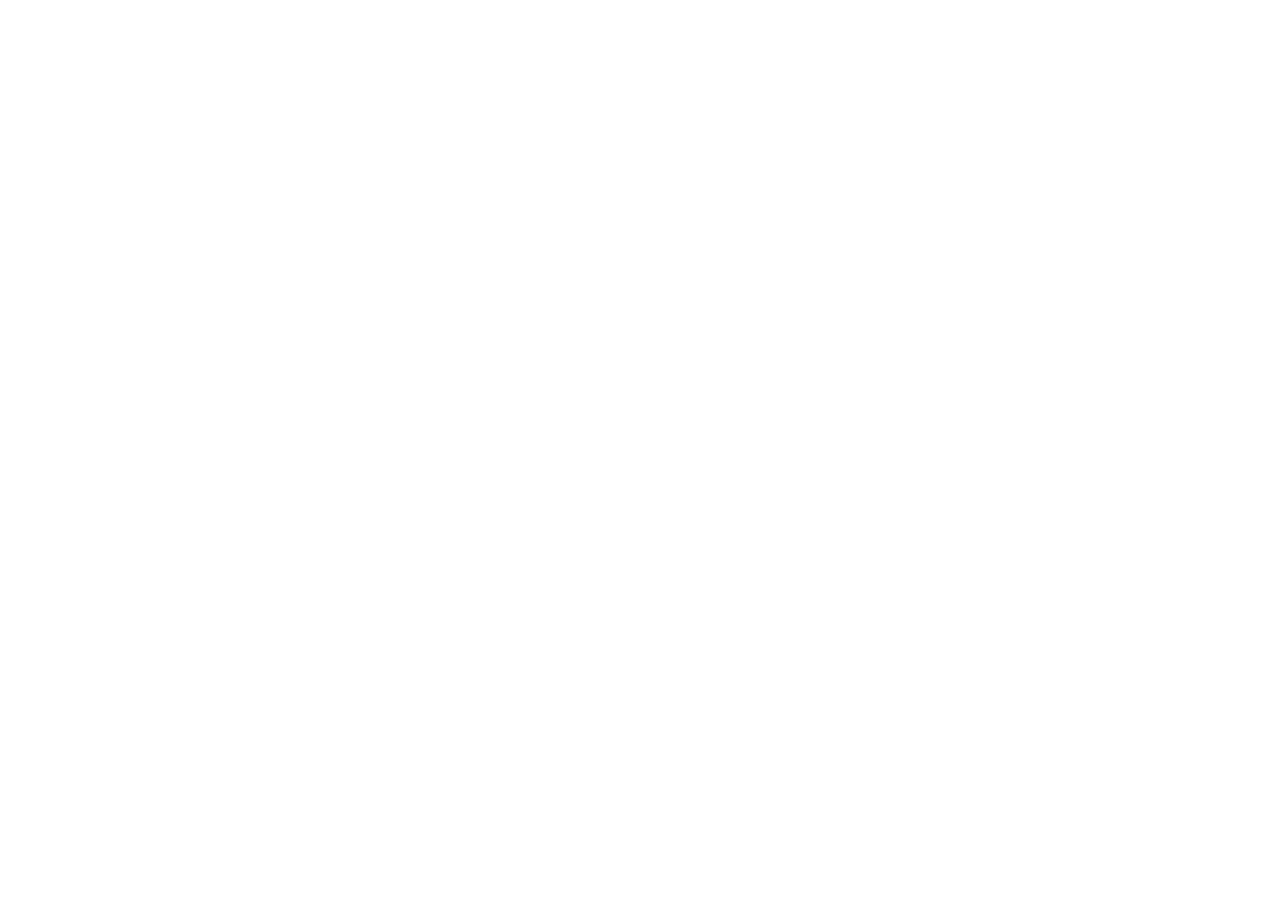
==== HTML/index.html @ 37cec216 "initial commit" ====
<!DOCTYPE html>
<html lang="en">
<head>
    <meta charset="UTF-8">
    <meta name="viewport" content="width=device-width, initial-scale=1.0">
    <title>Document</title>
</head>
<body>
    
</body>
</html>
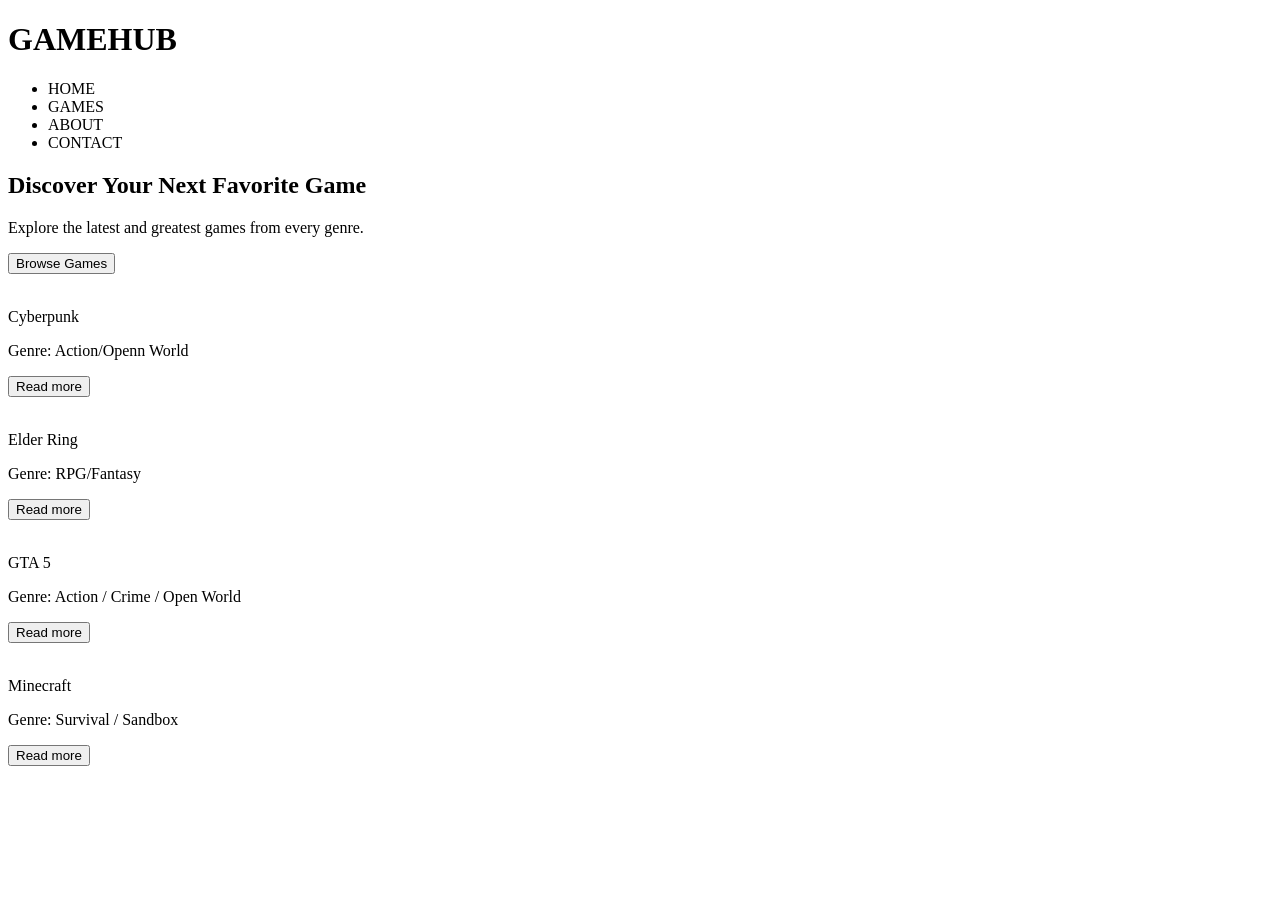
==== commit 52d88e5e: "Added navbar and card" ====
--- a/HTML/index.html
+++ b/HTML/index.html
@@ -1,11 +1,54 @@
-<!DOCTYPE html>
+<!doctype html>
 <html lang="en">
-<head>
-    <meta charset="UTF-8">
-    <meta name="viewport" content="width=device-width, initial-scale=1.0">
+  <head>
+    <meta charset="UTF-8" />
+    <meta name="viewport" content="width=device-width, initial-scale=1.0" />
     <title>Document</title>
-</head>
-<body>
-    
-</body>
-</html>+  </head>
+  <body>
+    <h1>GAMEHUB</h1>
+
+    <ul class="navbar">
+      <li>HOME</li>
+      <li>GAMES</li>
+      <li>ABOUT</li>
+      <li>CONTACT</li>
+    </ul>
+
+    <section>
+      <h2>Discover Your Next Favorite Game</h2>
+
+      <p>Explore the latest and greatest games from every genre.</p>
+
+      <button>Browse Games</button>
+
+      <div class="card-one">
+        <img src="" alt="" />
+        <p>Cyberpunk</p>
+        <p>Genre: Action/Openn World</p>
+        <button>Read more</button>
+      </div>
+
+      <div class="card-two">
+        <img src="" alt="" />
+        <p>Elder Ring</p>
+        <p>Genre: RPG/Fantasy</p>
+        <button>Read more</button>
+      </div>
+
+      <div class="card-three">
+        <img src="" alt="" />
+        <p>GTA 5</p>
+        <p>Genre: Action / Crime / Open World</p>
+        <button>Read more</button>
+      </div>
+
+      <div class="card-four">
+        <img src="" alt="" />
+        <p>Minecraft</p>
+        <p>Genre: Survival / Sandbox</p>
+        <button>Read more</button>
+      </div>
+    </section>
+  </body>
+</html>
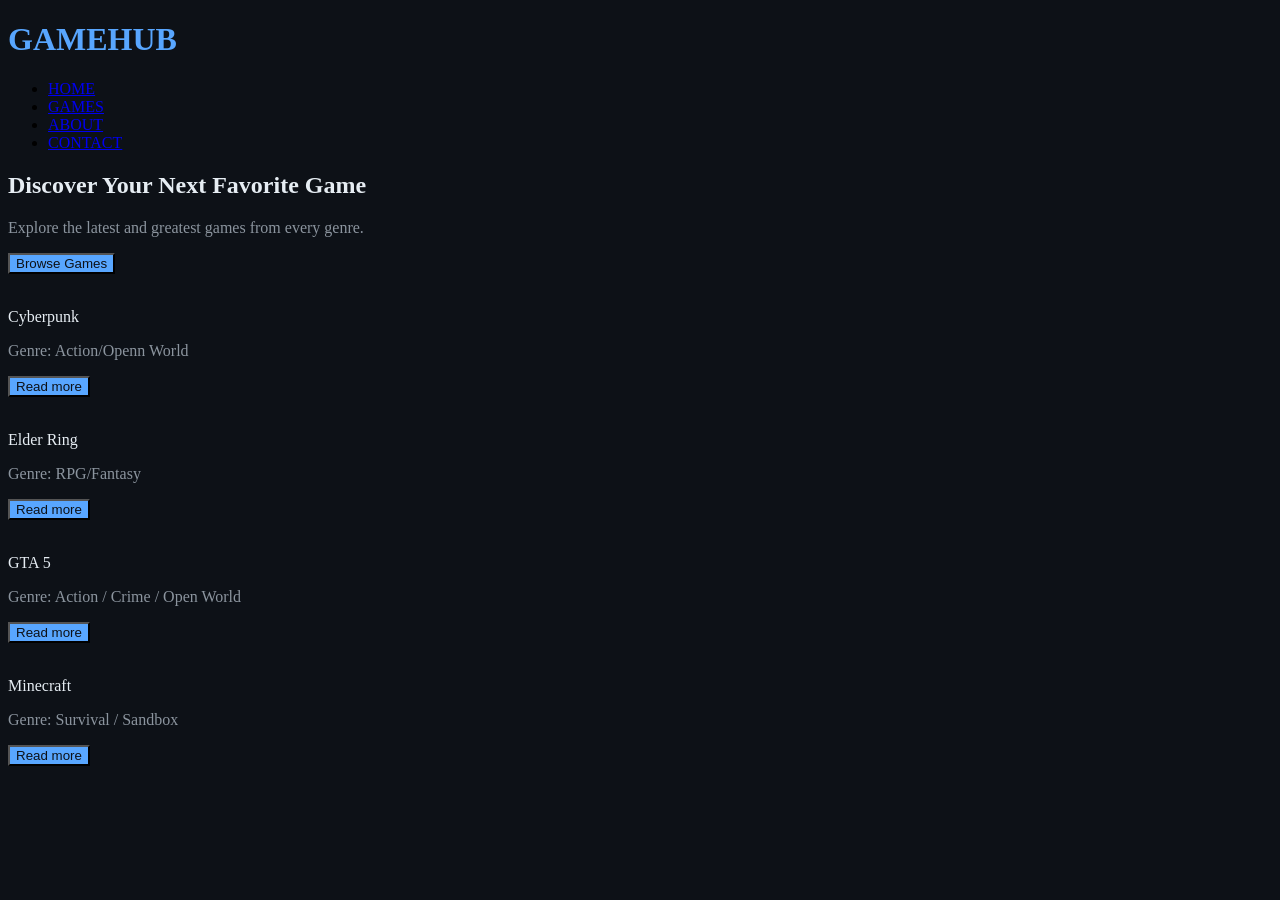
==== commit 2cb43ff8: "Added CSS colors" ====
--- a/HTML/index.html
+++ b/HTML/index.html
@@ -3,51 +3,54 @@
   <head>
     <meta charset="UTF-8" />
     <meta name="viewport" content="width=device-width, initial-scale=1.0" />
+    <link rel="stylesheet" href="/CSS/main.css">
     <title>Document</title>
   </head>
   <body>
     <h1>GAMEHUB</h1>
 
     <ul class="navbar">
-      <li>HOME</li>
-      <li>GAMES</li>
-      <li>ABOUT</li>
-      <li>CONTACT</li>
+      <li><a href="/HTML/index.html">HOME</a></li>
+      <li><a href="/HTML/games.html">GAMES</a></li>
+      <li><a href="/HTML/about.html">ABOUT</a></li>
+      <li><a href="/HTML/contact.html">CONTACT</a></li>
     </ul>
 
     <section>
       <h2>Discover Your Next Favorite Game</h2>
 
-      <p>Explore the latest and greatest games from every genre.</p>
+      <p class="text-explore">
+        Explore the latest and greatest games from every genre.
+      </p>
 
-      <button>Browse Games</button>
+      <button class="browse">Browse Games</button>
 
       <div class="card-one">
         <img src="" alt="" />
-        <p>Cyberpunk</p>
-        <p>Genre: Action/Openn World</p>
-        <button>Read more</button>
+        <p class="CP">Cyberpunk</p>
+        <p class="genre-CP">Genre: Action/Openn World</p>
+        <button class="read-btn">Read more</button>
       </div>
 
       <div class="card-two">
         <img src="" alt="" />
-        <p>Elder Ring</p>
-        <p>Genre: RPG/Fantasy</p>
-        <button>Read more</button>
+        <p class="ER">Elder Ring</p>
+        <p class="genre-ER">Genre: RPG/Fantasy</p>
+        <button class="read-btn">Read more</button>
       </div>
 
       <div class="card-three">
         <img src="" alt="" />
-        <p>GTA 5</p>
-        <p>Genre: Action / Crime / Open World</p>
-        <button>Read more</button>
+        <p class="GTA">GTA 5</p>
+        <p class="genre-GTA">Genre: Action / Crime / Open World</p>
+        <button class="read-btn">Read more</button>
       </div>
 
       <div class="card-four">
         <img src="" alt="" />
-        <p>Minecraft</p>
-        <p>Genre: Survival / Sandbox</p>
-        <button>Read more</button>
+        <p class="MC">Minecraft</p>
+        <p class="genre-MC">Genre: Survival / Sandbox</p>
+        <button class="read-btn">Read more</button>
       </div>
     </section>
   </body>
--- a/CSS/main.css
+++ b/CSS/main.css
@@ -0,0 +1,72 @@
+body {
+  background-color: #0d1117;
+}
+
+h1 {
+  color: #58a6ff;
+}
+
+.navbar {
+}
+
+h2 {
+  color: #e6edf3;
+}
+
+.text-explore {
+  color: #8b949e;
+}
+
+.browse {
+  color:#0D1117;
+  background-color: #58A6FF;
+}
+
+.card-one {
+}
+
+.CP {
+  color: #e6edf3;
+}
+
+.genre-CP {
+  color: #8b949e;
+}
+
+.card-two {
+}
+
+.ER {
+  color: #e6edf3;
+}
+
+.genre-ER {
+  color: #8b949e;
+}
+
+.card-three {
+}
+
+.GTA {
+  color: #e6edf3;
+}
+
+.genre-GTA {
+  color: #8b949e;
+}
+
+.card-four {
+}
+
+.MC {
+  color: #e6edf3;
+}
+
+.genre-MC {
+  color: #8b949e;
+}
+
+.read-btn {
+    color:#0D1117;
+  background-color: #58A6FF;
+}
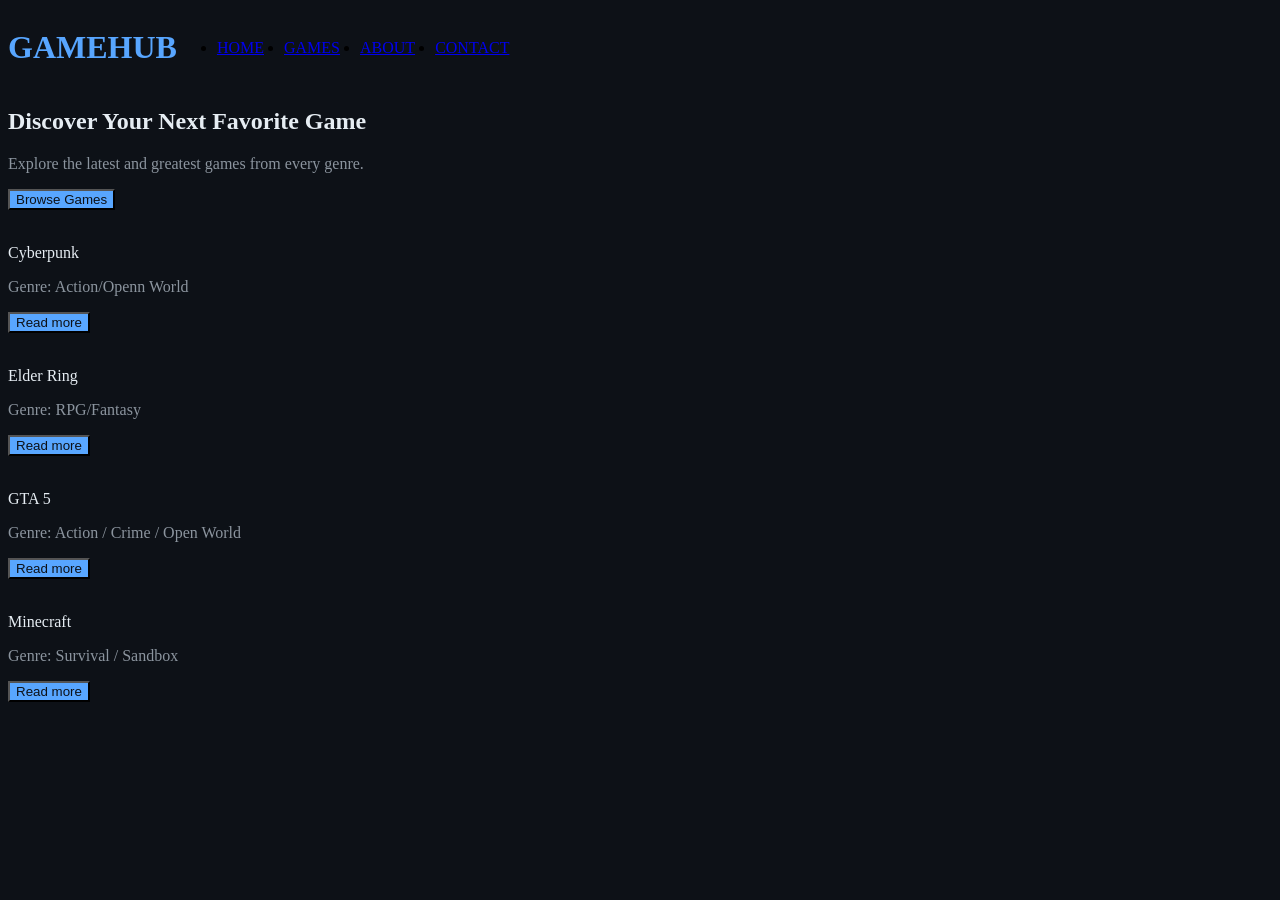
==== commit 9af1e5c8: "Added flexbox for navation bar" ====
--- a/HTML/index.html
+++ b/HTML/index.html
@@ -7,6 +7,8 @@
     <title>Document</title>
   </head>
   <body>
+
+    <div class="flexbox-nav">
     <h1>GAMEHUB</h1>
 
     <ul class="navbar">
@@ -15,7 +17,7 @@
       <li><a href="/HTML/about.html">ABOUT</a></li>
       <li><a href="/HTML/contact.html">CONTACT</a></li>
     </ul>
-
+</div>
     <section>
       <h2>Discover Your Next Favorite Game</h2>
 
--- a/CSS/main.css
+++ b/CSS/main.css
@@ -6,7 +6,17 @@
   color: #58a6ff;
 }
 
+
+.flexbox-nav{
+
+
+display: flex;
+align-items: center;
+}
+
 .navbar {
+display: flex;
+gap: 20px;
 }
 
 h2 {
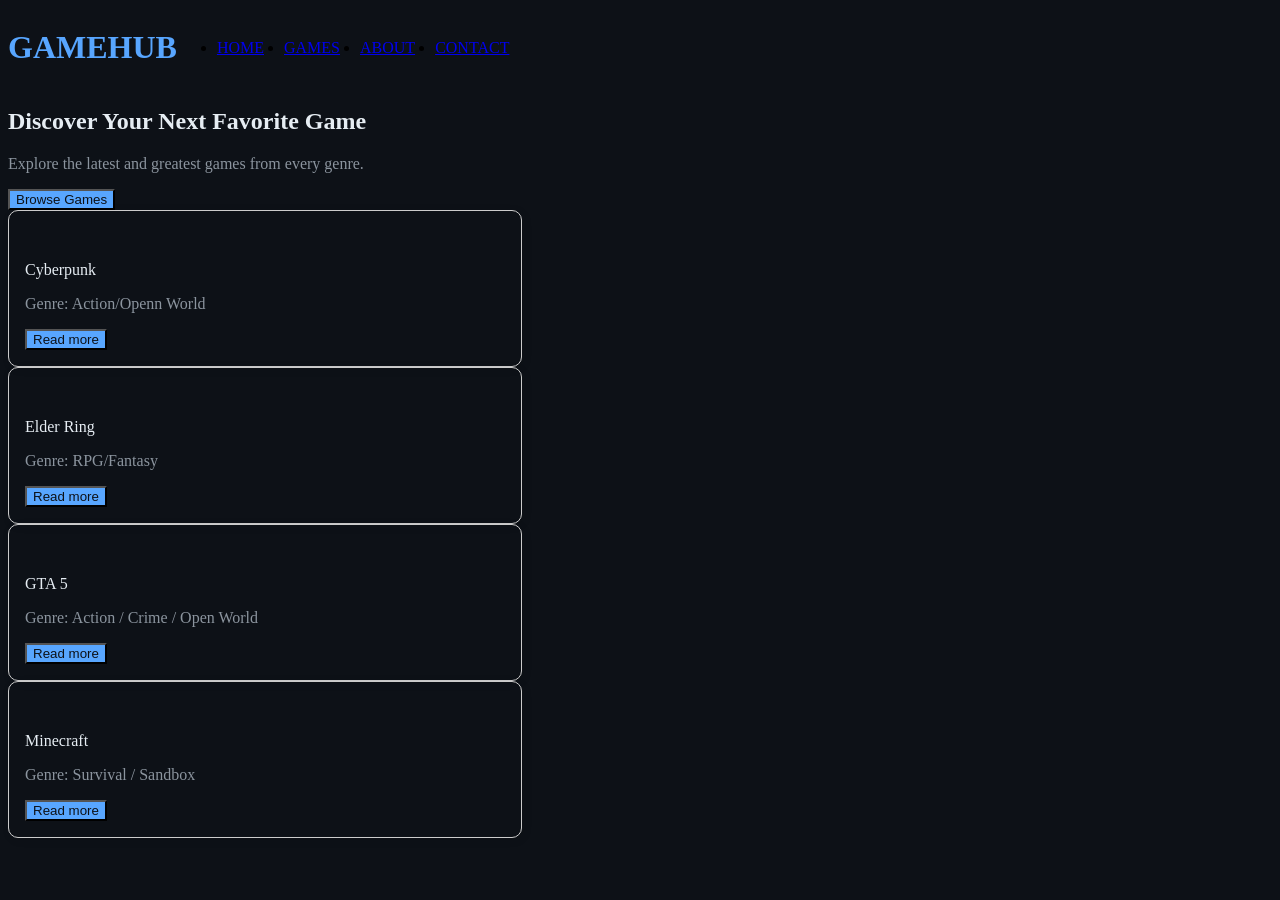
==== commit 41f88c2c: "Added cards" ====
--- a/HTML/index.html
+++ b/HTML/index.html
@@ -4,6 +4,7 @@
     <meta charset="UTF-8" />
     <meta name="viewport" content="width=device-width, initial-scale=1.0" />
     <link rel="stylesheet" href="/CSS/main.css">
+    <link rel="stylesheet" href="https://fonts.googleapis.com/css2?family=Poppins:wght@300;400;500;600;700&display=swap"rel="stylesheet">
     <title>Document</title>
   </head>
   <body>
@@ -28,28 +29,28 @@
       <button class="browse">Browse Games</button>
 
       <div class="card-one">
-        <img src="" alt="" />
+        <img class="CP-image" src="https://images.unsplash.com/photo-1607896426171-99097eb60cb6?q=80&w=870&auto=format&fit=crop&ixlib=rb-4.1.0&ixid=M3wxMjA3fDB8MHxwaG90by1wYWdlfHx8fGVufDB8fHx8fA%3D%3D" alt="" />
         <p class="CP">Cyberpunk</p>
         <p class="genre-CP">Genre: Action/Openn World</p>
         <button class="read-btn">Read more</button>
       </div>
 
       <div class="card-two">
-        <img src="" alt="" />
+        <img class="ER-image" src="https://images.unsplash.com/photo-1661768261898-e2b2a6083092?q=80&w=870&auto=format&fit=crop&ixlib=rb-4.1.0&ixid=M3wxMjA3fDB8MHxwaG90by1wYWdlfHx8fGVufDB8fHx8fA%3D%3D" alt="" />
         <p class="ER">Elder Ring</p>
         <p class="genre-ER">Genre: RPG/Fantasy</p>
         <button class="read-btn">Read more</button>
       </div>
 
       <div class="card-three">
-        <img src="" alt="" />
+        <img class="GTA-image" src="https://images.unsplash.com/photo-1531581147762-5961e6e2e6b1?q=80&w=687&auto=format&fit=crop&ixlib=rb-4.1.0&ixid=M3wxMjA3fDB8MHxwaG90by1wYWdlfHx8fGVufDB8fHx8fA%3D%3D" alt="" />
         <p class="GTA">GTA 5</p>
         <p class="genre-GTA">Genre: Action / Crime / Open World</p>
         <button class="read-btn">Read more</button>
       </div>
 
       <div class="card-four">
-        <img src="" alt="" />
+        <img class="MC-image" src="https://images.unsplash.com/photo-1524685794168-52985e79c1f8?q=80&w=774&auto=format&fit=crop&ixlib=rb-4.1.0&ixid=M3wxMjA3fDB8MHxwaG90by1wYWdlfHx8fGVufDB8fHx8fA%3D%3D" alt="" />
         <p class="MC">Minecraft</p>
         <p class="genre-MC">Genre: Survival / Sandbox</p>
         <button class="read-btn">Read more</button>
--- a/CSS/main.css
+++ b/CSS/main.css
@@ -6,17 +6,14 @@
   color: #58a6ff;
 }
 
-
-.flexbox-nav{
-
-
-display: flex;
-align-items: center;
+.flexbox-nav {
+  display: flex;
+  align-items: center;
 }
 
 .navbar {
-display: flex;
-gap: 20px;
+  display: flex;
+  gap: 20px;
 }
 
 h2 {
@@ -28,11 +25,21 @@
 }
 
 .browse {
-  color:#0D1117;
-  background-color: #58A6FF;
+  color: #0d1117;
+  background-color: #58a6ff;
 }
 
 .card-one {
+  border-radius: 70%;
+  border: 1px solid #ccc;
+  padding: 16px;
+  border-radius: 10px;
+  box-shadow: 2px 2px 8px rgba(0, 0, 0, 0.1);
+  width: 30rem;
+}
+
+.CP-image {
+  width: 30rem;
 }
 
 .CP {
@@ -44,6 +51,16 @@
 }
 
 .card-two {
+  border-radius: 70%;
+  border: 1px solid #ccc;
+  padding: 16px;
+  border-radius: 10px;
+  box-shadow: 2px 2px 8px rgba(0, 0, 0, 0.1);
+  width: 30rem;
+}
+
+.ER-image {
+  width: 30rem;
 }
 
 .ER {
@@ -55,6 +72,16 @@
 }
 
 .card-three {
+  border-radius: 70%;
+  border: 1px solid #ccc;
+  padding: 16px;
+  border-radius: 10px;
+  box-shadow: 2px 2px 8px rgba(0, 0, 0, 0.1);
+  width: 30rem;
+}
+
+.GTA-image {
+  width: 30rem;
 }
 
 .GTA {
@@ -66,6 +93,16 @@
 }
 
 .card-four {
+  border-radius: 70%;
+  border: 1px solid #ccc;
+  padding: 16px;
+  border-radius: 10px;
+  box-shadow: 2px 2px 8px rgba(0, 0, 0, 0.1);
+  width: 30rem;
+}
+
+.MC-image {
+  width: 30rem;
 }
 
 .MC {
@@ -77,6 +114,6 @@
 }
 
 .read-btn {
-    color:#0D1117;
-  background-color: #58A6FF;
+  color: #0d1117;
+  background-color: #58a6ff;
 }
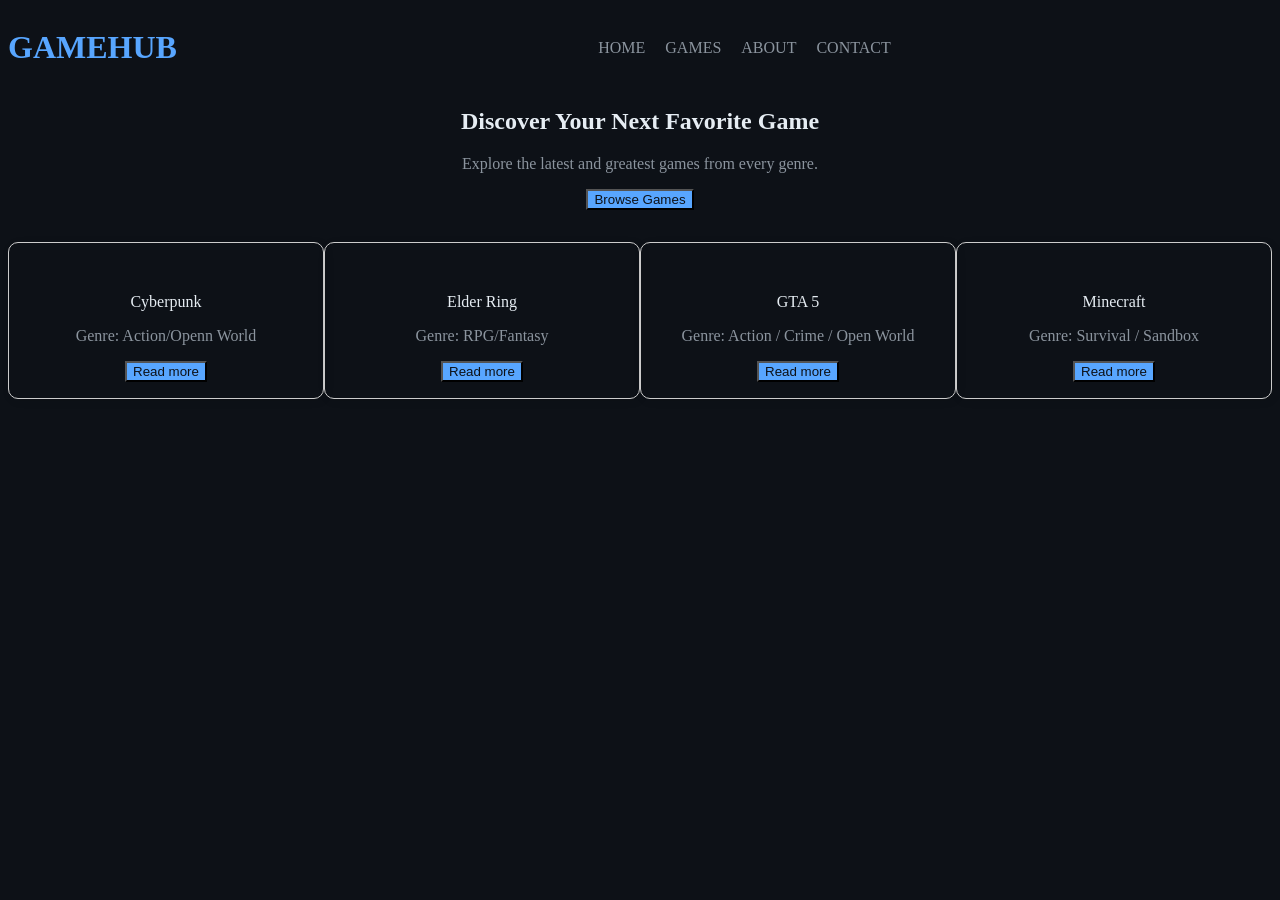
==== commit 707eb81c: "aligned cards, text" ====
--- a/HTML/index.html
+++ b/HTML/index.html
@@ -28,6 +28,8 @@
 
       <button class="browse">Browse Games</button>
 
+      <div class="card-flexbox">
+        
       <div class="card-one">
         <img class="CP-image" src="https://images.unsplash.com/photo-1607896426171-99097eb60cb6?q=80&w=870&auto=format&fit=crop&ixlib=rb-4.1.0&ixid=M3wxMjA3fDB8MHxwaG90by1wYWdlfHx8fGVufDB8fHx8fA%3D%3D" alt="" />
         <p class="CP">Cyberpunk</p>
@@ -55,6 +57,7 @@
         <p class="genre-MC">Genre: Survival / Sandbox</p>
         <button class="read-btn">Read more</button>
       </div>
+      </div>
     </section>
   </body>
 </html>
--- a/CSS/main.css
+++ b/CSS/main.css
@@ -14,106 +14,133 @@
 .navbar {
   display: flex;
   gap: 20px;
+  list-style: none;
+}
+
+.navbar {
+  display: flex;
+  gap: 20px;
+  list-style: none;
+  margin: 0 auto;
+}
+a {
+  text-decoration: none;
+  color: #8b949e;
 }
 
 h2 {
   color: #e6edf3;
+    text-align: center;
 }
 
 .text-explore {
   color: #8b949e;
+    text-align: center;
 }
 
 .browse {
   color: #0d1117;
   background-color: #58a6ff;
+    display: block;
+  margin: 10px auto 0 auto;
+}
+
+.card-flexbox {
+  padding-top: 2rem;
+  display: flex;
 }
 
 .card-one {
-  border-radius: 70%;
   border: 1px solid #ccc;
   padding: 16px;
   border-radius: 10px;
   box-shadow: 2px 2px 8px rgba(0, 0, 0, 0.1);
-  width: 30rem;
+  width: 20rem;
 }
 
 .CP-image {
-  width: 30rem;
+  width: 20rem;
 }
 
 .CP {
   color: #e6edf3;
+  text-align: center;
 }
 
 .genre-CP {
   color: #8b949e;
+  text-align: center;
 }
 
 .card-two {
-  border-radius: 70%;
   border: 1px solid #ccc;
   padding: 16px;
   border-radius: 10px;
   box-shadow: 2px 2px 8px rgba(0, 0, 0, 0.1);
-  width: 30rem;
+  width: 20rem;
 }
 
 .ER-image {
-  width: 30rem;
+  width: 20rem;
 }
 
 .ER {
   color: #e6edf3;
+  text-align: center;
 }
 
 .genre-ER {
   color: #8b949e;
+  text-align: center;
 }
 
 .card-three {
-  border-radius: 70%;
   border: 1px solid #ccc;
   padding: 16px;
   border-radius: 10px;
   box-shadow: 2px 2px 8px rgba(0, 0, 0, 0.1);
-  width: 30rem;
+  width: 20rem;
 }
 
 .GTA-image {
-  width: 30rem;
+  width: 20rem;
 }
 
 .GTA {
   color: #e6edf3;
+  text-align: center;
 }
 
 .genre-GTA {
   color: #8b949e;
+  text-align: center;
 }
 
 .card-four {
-  border-radius: 70%;
   border: 1px solid #ccc;
   padding: 16px;
   border-radius: 10px;
   box-shadow: 2px 2px 8px rgba(0, 0, 0, 0.1);
-  width: 30rem;
+  width: 20rem;
 }
 
 .MC-image {
-  width: 30rem;
+  width: 20rem;
 }
 
 .MC {
   color: #e6edf3;
+  text-align: center;
 }
 
 .genre-MC {
   color: #8b949e;
+  text-align: center;
 }
 
 .read-btn {
   color: #0d1117;
   background-color: #58a6ff;
+  display: block;
+  margin: 10px auto 0 auto;
 }
